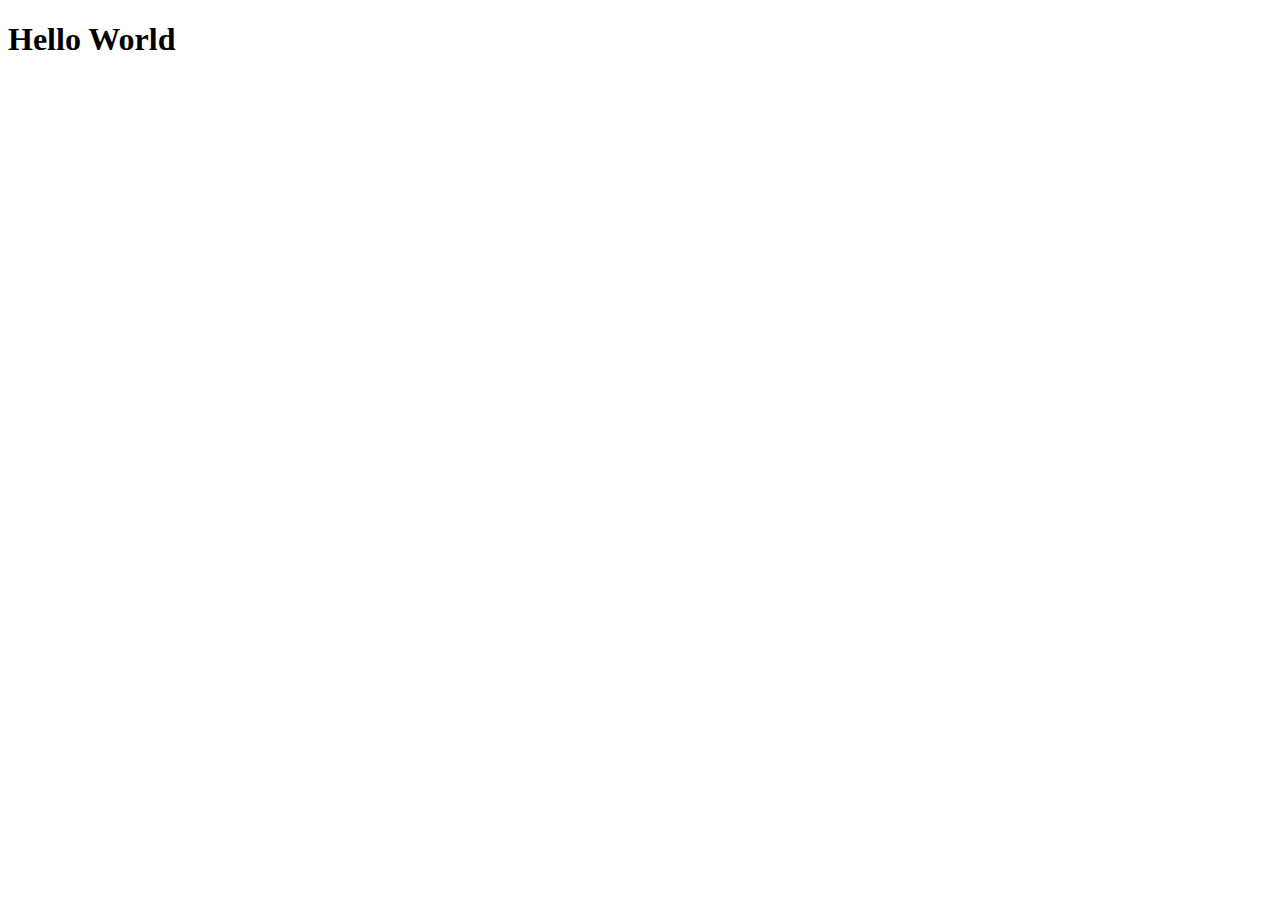
==== index.html @ 59206655 "first commit" ====
<!DOCTYPE html>
<html lang="en">
<head>
    <meta charset="UTF-8">
    <meta http-equiv="X-UA-Compatible" content="IE=edge">
    <meta name="viewport" content="width=<device-width>, initial-scale=1.0">
    <title>Document</title>
</head>
<body>
    <h1>Hello World</h1>
</body>
</html>
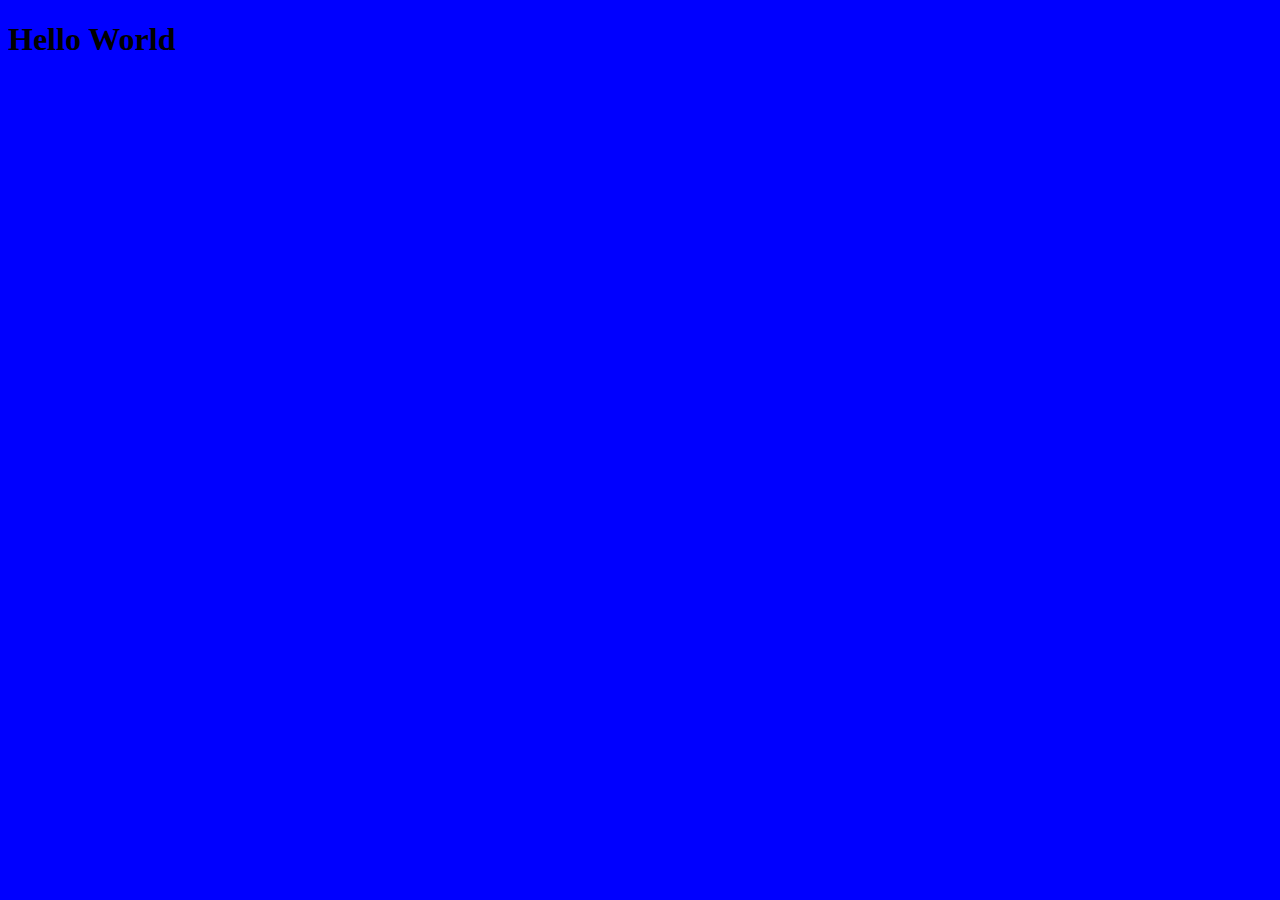
==== commit f988e6aa: "test" ====
--- a/index.html
+++ b/index.html
@@ -6,7 +6,7 @@
     <meta name="viewport" content="width=<device-width>, initial-scale=1.0">
     <title>Document</title>
 </head>
-<body>
+<body bgcolor="blue">
     <h1>Hello World</h1>
 </body>
 </html>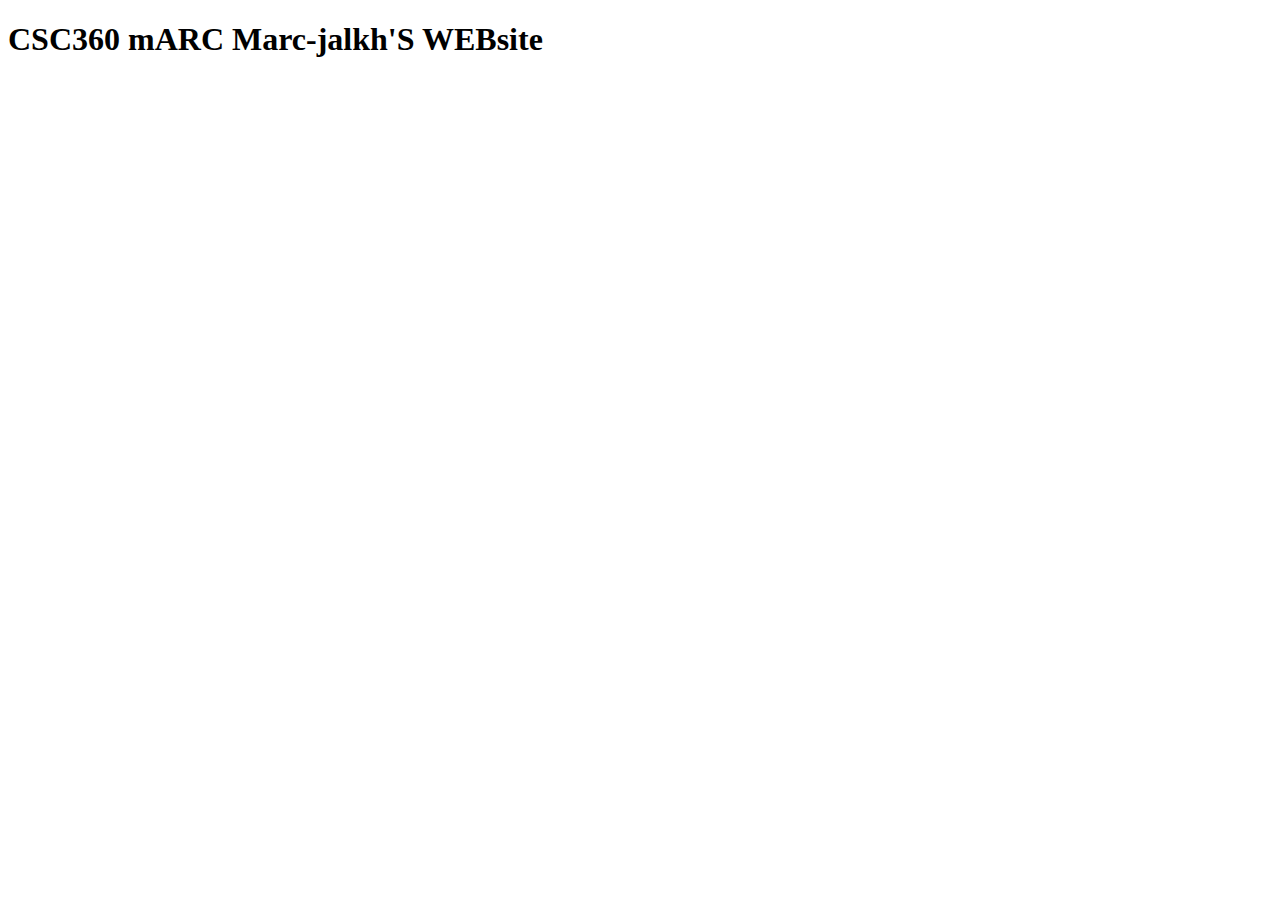
==== commit 64a2f81b: "." ====
--- a/index.html
+++ b/index.html
@@ -3,10 +3,10 @@
 <head>
     <meta charset="UTF-8">
     <meta http-equiv="X-UA-Compatible" content="IE=edge">
-    <meta name="viewport" content="width=<device-width>, initial-scale=1.0">
+    <meta name="viewport" content="width=device-width, initial-scale=1.0">
     <title>Document</title>
 </head>
-<body bgcolor="blue">
-    <h1>Hello World</h1>
+<body>
+    <h1>CSC360 mARC Marc-jalkh'S WEBsite</h1>
 </body>
 </html>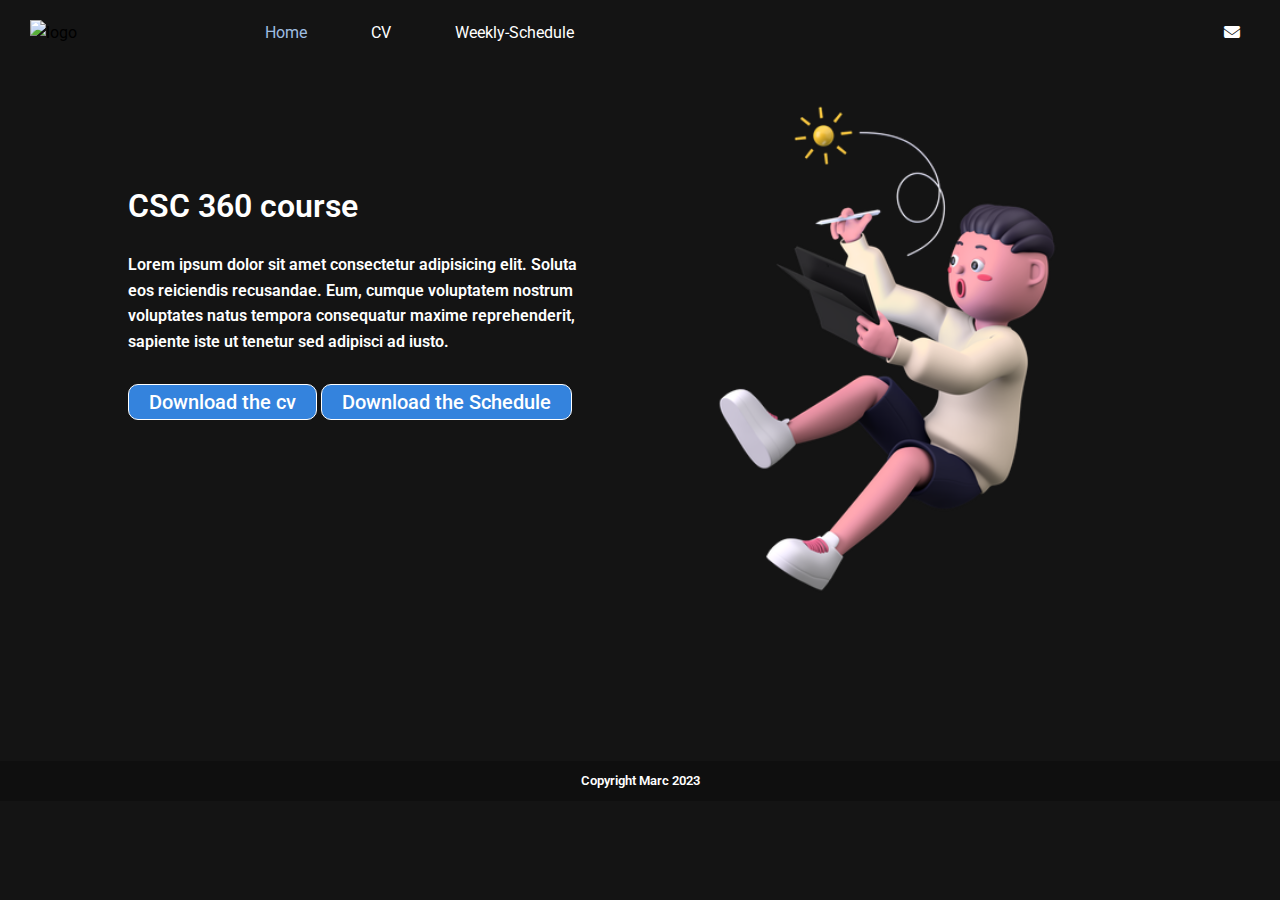
==== commit ba775ad5: "final version" ====
--- a/index.html
+++ b/index.html
@@ -1,12 +1,49 @@
 <!DOCTYPE html>
 <html lang="en">
-<head>
-    <meta charset="UTF-8">
-    <meta http-equiv="X-UA-Compatible" content="IE=edge">
-    <meta name="viewport" content="width=device-width, initial-scale=1.0">
-    <title>Document</title>
-</head>
-<body>
-    <h1>CSC360 mARC Marc-jalkh'S WEBsite</h1>
-</body>
-</html>+  <head>
+    <meta charset="UTF-8" />
+    <meta http-equiv="X-UA-Compatible" content="IE=edge" />
+    <meta name="viewport" content="width=device-width, initial-scale=1.0" />
+    <title>Course CSC 360</title>
+
+    <link rel="stylesheet" href="resources/css/index.css" />
+    <link rel="stylesheet" href="resources/css/home.css" />
+    <link
+      rel="stylesheet"
+      href="https://cdnjs.cloudflare.com/ajax/libs/font-awesome/6.3.0/css/all.min.css"
+    />
+  </head>
+  <body>
+    <header>
+        <div class="left">
+          <img src="images/logo.png" alt="logo" />
+        </div>
+        <ul class="mid">
+          <li><a class="active" href="#Home">Home</a></li>
+          <li><a href="cv.html">CV</a></li>
+          <li><a href="weekly-schedule.html">Weekly-Schedule</a></li>
+        </ul>
+        <div>
+          <ul>
+            <li>
+              <a href=""><i class="fa fa-envelope" aria-hidden="true"></i></a>
+            </li>
+          </ul>
+        </div>
+      </header>
+  
+    <section id="Contact">
+      <img src="images/3.png" alt="character" />
+      <div>
+        <h1>CSC 360 course</h1>
+        <p>Lorem ipsum dolor sit amet consectetur adipisicing elit. Soluta eos reiciendis recusandae. Eum, cumque voluptatem nostrum voluptates natus tempora consequatur maxime reprehenderit, sapiente iste ut tenetur sed adipisci ad iusto.</p>
+        <button>Download the cv</button>
+        <button>Download the Schedule</button>
+      </div>
+    </section>
+
+    <footer>
+      <p>Copyright       <a href="http://github.com/Marc-jalkh">Marc</a>        <span>2023</span></p>
+    </footer>
+  </body>
+</html>
--- a/resources/css/index.css
+++ b/resources/css/index.css
@@ -0,0 +1,157 @@
+/* -- typography -- */
+@import url("https://fonts.googleapis.com/css2?family=Roboto&display=swap");
+body {
+  font-family: "Roboto", sans-serif, Arial, Helvetica, Georgia, Sans-serif;
+  font-size: 16px;
+  margin: 0px;
+  line-height: 1.6;
+  overflow-x: hidden;
+  background-color: #141414;
+  height: 100%;
+}
+html, body {
+  display: flex;
+  flex-direction: column;
+
+  scroll-behavior: smooth;
+    scroll-snap-type: y;
+}
+
+@media (max-width: 800px) {
+  html, body {
+  overflow-x: hidden;
+  }
+}
+/* colors : 141414 3483dd 9EBDE1  FE3D01  FFFFFF */
+p,
+button,
+h1,
+h2,
+h3,
+h4,
+h5,
+h6 {
+    color: #FFFFFF;
+  font-family: "Roboto", sans-serif, Arial, Helvetica, Georgia, Sans-serif;
+  font-weight: 600;
+  margin-top: 0px;
+  margin-bottom: 20px;
+}
+
+h1 {
+  font-size: 2em;
+}
+
+h2 {
+  font-size: 1.5em;
+}
+
+h3 {
+  font-size: 1.2em;
+}
+h4,
+h5 {
+  font-size: 1.1em;
+}
+p {
+  font-size: 1em;
+}
+a {
+  color: #FFFFFF;
+  text-decoration: none;
+  -webkit-transition: 0.2s opacity;
+  transition: 0.2s opacity;
+}
+button {
+  border-radius: 10px;
+  color: #FFFFFF;
+  background: #3483dd;
+  border: solid #FFFFFF 1.5px;
+  font-size: 20px;
+  font-weight: 500;
+  padding: 5px 20px;
+  text-decoration: none;
+  transition: 0.9s ease-in-out;
+  margin-top: 5vh;
+}
+button:hover {
+  cursor: pointer;
+  background: #FFFFFF;
+  color: #3483dd;
+  border: solid #3483dd 1.5px;
+  text-decoration: none;
+}
+a:hover,
+a:focus {
+  text-decoration: none;
+  outline: none;
+  opacity: 0.9;
+  color: #9EBDE1;
+}
+
+ul,
+ol {
+  margin: 0;
+  padding: 0;
+  list-style: none;
+}
+
+/* header */
+
+a.active {
+  color: #9EBDE1;
+}
+a:hover {
+  text-decoration: none;
+  outline: none;
+  opacity: 0.9;
+  color: #9EBDE1;
+}
+
+
+@media only screen and (max-width: 800px) {
+  .NavBar .navLinks,.NavBar img,  .scrolldown,.no-mobile {
+    visibility: hidden;
+  }
+  .NavBar .mobile .mobile-img,.mobile{
+    visibility: visible;
+  }
+}
+
+/* -- navbar -- */
+header{
+    display: flex;
+    justify-content: flex-end;
+    align-items: center;
+    padding: 20px 30px;
+}
+header .left{
+    margin-right: auto;
+}
+header li{
+    padding: 0px 10px;
+    display: inline-block;
+}
+header .mid{
+    margin-right: 50%;
+}
+header .mid li{
+    padding: 0px 30px;
+}
+
+
+/* Footer */
+
+footer {
+  margin-top: auto;
+  height: auto;
+  width: 100vw;
+  background-color: #0f0f0f;
+  color: #FFFFFF;
+  text-align: center;
+  font-size:0.8em;
+}
+footer p {
+  margin: 0px;
+  padding: 10px;
+}--- a/resources/css/home.css
+++ b/resources/css/home.css
@@ -0,0 +1,21 @@
+section{
+    margin: 5% 10%;
+    height: 100%;
+    min-height: 63vh;
+}
+section button{
+    justify-content: center;
+    align-items: center;
+    margin: 2% 0;
+}
+section div{
+    margin-top: 5%;
+    margin-right: 55%;
+}
+section img{
+    margin-top: -5%;
+    object-fit: contain;
+    width: 50%;
+    height: 60vh;
+    float: right;
+}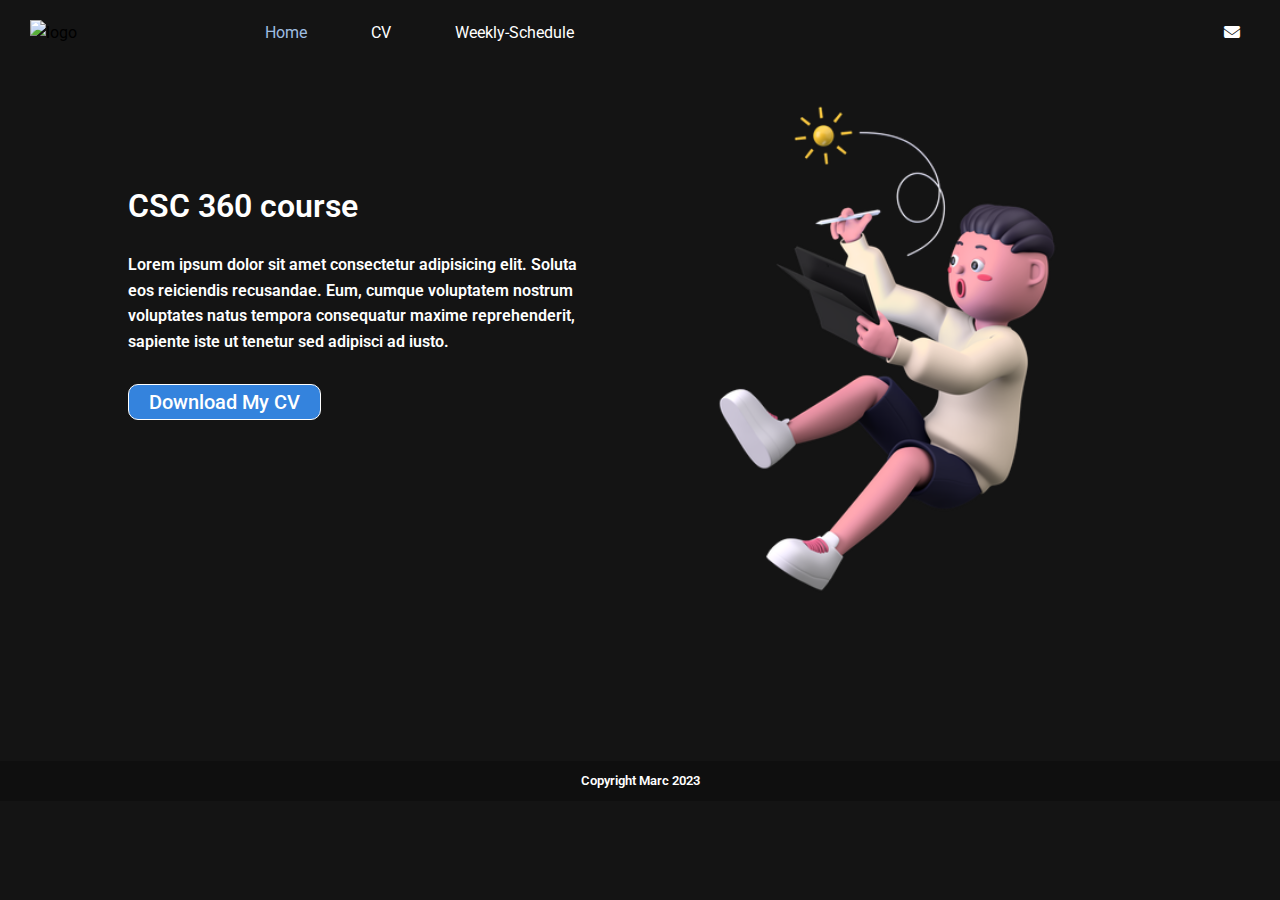
==== commit cad9c319: "button" ====
--- a/index.html
+++ b/index.html
@@ -37,8 +37,7 @@
       <div>
         <h1>CSC 360 course</h1>
         <p>Lorem ipsum dolor sit amet consectetur adipisicing elit. Soluta eos reiciendis recusandae. Eum, cumque voluptatem nostrum voluptates natus tempora consequatur maxime reprehenderit, sapiente iste ut tenetur sed adipisci ad iusto.</p>
-        <button>Download the cv</button>
-        <button>Download the Schedule</button>
+        <button onclick="window.open('MarcJalkh-cv.pdf')"">Download My CV</button>
       </div>
     </section>
 
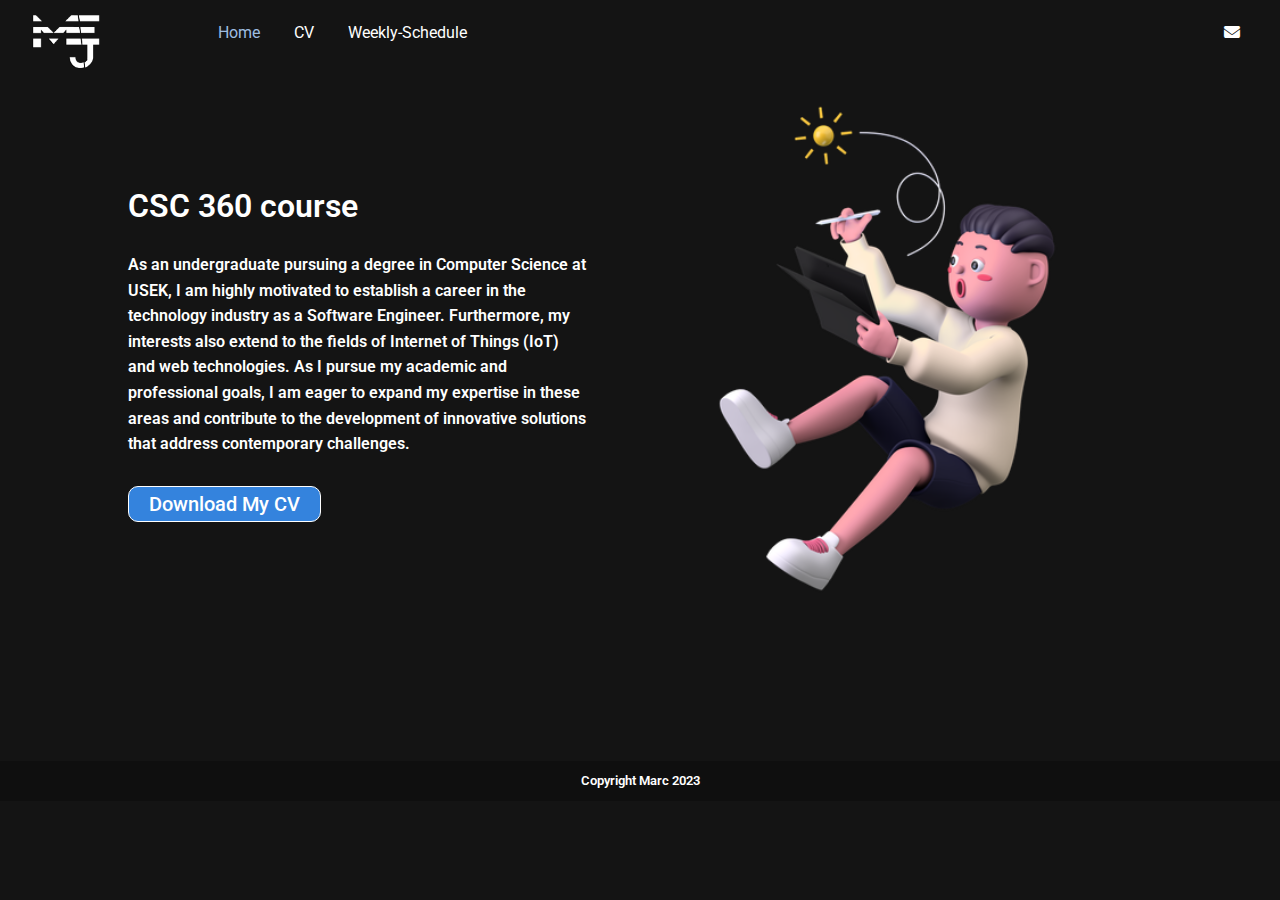
==== commit d6ced83a: "lorem ipsum changed in home" ====
--- a/index.html
+++ b/index.html
@@ -36,8 +36,8 @@
       <img src="images/3.png" alt="character" />
       <div>
         <h1>CSC 360 course</h1>
-        <p>Lorem ipsum dolor sit amet consectetur adipisicing elit. Soluta eos reiciendis recusandae. Eum, cumque voluptatem nostrum voluptates natus tempora consequatur maxime reprehenderit, sapiente iste ut tenetur sed adipisci ad iusto.</p>
-        <button onclick="window.open('MarcJalkh-cv.pdf')"">Download My CV</button>
+        <p>As an undergraduate pursuing a degree in Computer Science at USEK, I am highly motivated to establish a career in the technology industry as a Software Engineer. Furthermore, my interests also extend to the fields of Internet of Things (IoT) and web technologies. As I pursue my academic and professional goals, I am eager to expand my expertise in these areas and contribute to the development of innovative solutions that address contemporary challenges.</p>
+           <button onclick="window.open('MarcJalkh-cv.pdf')"">Download My CV</button>
       </div>
     </section>
 
--- a/resources/css/index.css
+++ b/resources/css/index.css
@@ -133,12 +133,25 @@
     display: inline-block;
 }
 header .mid{
-    margin-right: 50%;
+    margin-right: 60%;
 }
+@media screen and (max-width: 800px) {
+  header .mid{
+    margin-right: 0%;
+    margin-left: 75px;
+  }
+}
+  
 header .mid li{
-    padding: 0px 30px;
+    padding: 0px 15px;
 }
 
+
+header img{
+  position: absolute;
+  height: 75px;
+  top: 5px;
+}
 
 /* Footer */
 
